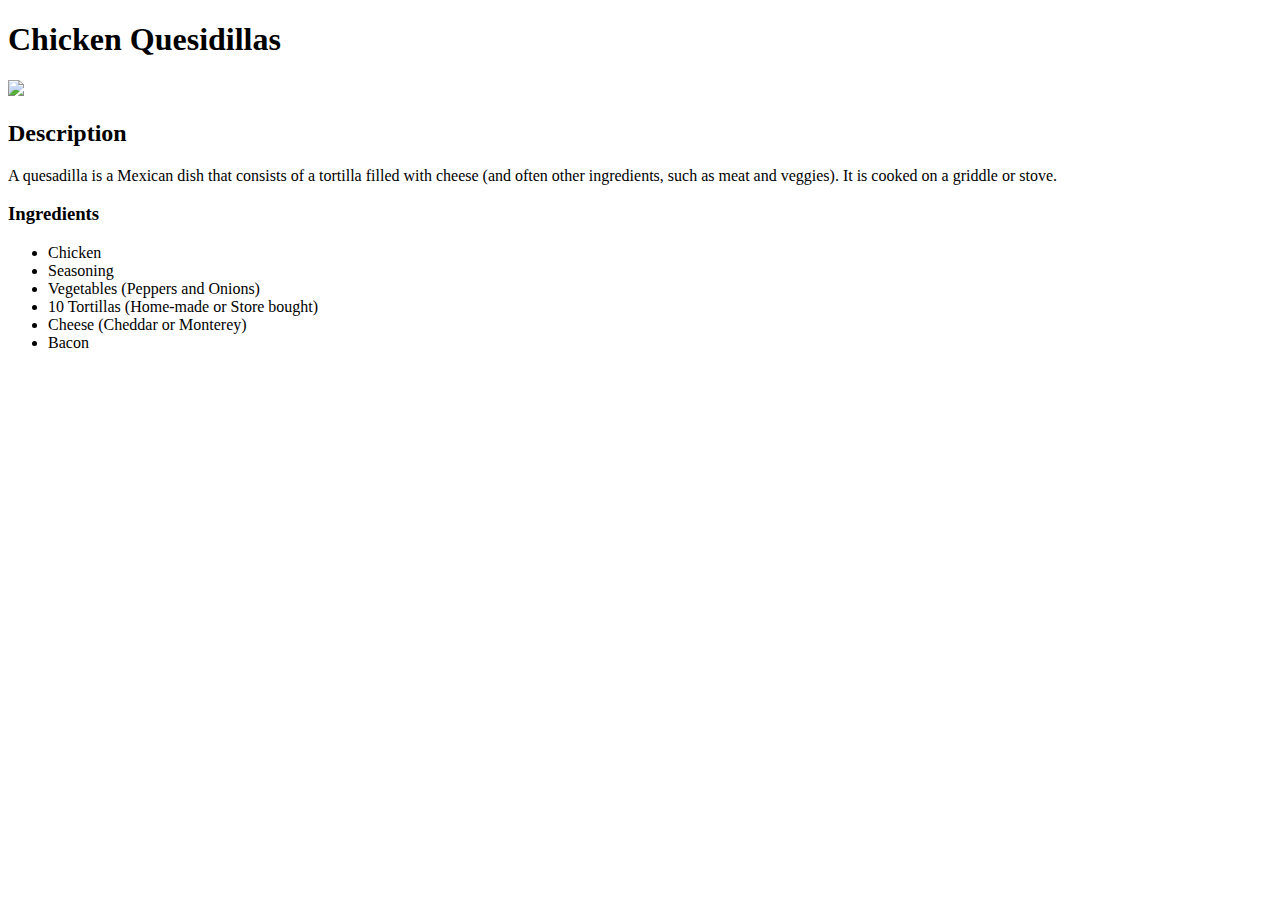
==== recipes/chicken-quesidillas.html @ b3154577 "Started the recipes project today" ====
<!DOCTYPE html>

<html lang="en">
<head>
    <meta charset="UTF-8">
    <meta name="viewport" content="width=device-width, initial-scale=1.0">
    <title>Chicken-Quesidillas</title>
</head>

<body>
    <h1>Chicken Quesidillas</h1>
       <img src="img/chicken-quesidillas.webp">

    <h2>Description</h2>
       <p>A quesadilla is a Mexican dish that consists of a tortilla filled with cheese
        (and often other ingredients, 
        such as meat and veggies).
        It is cooked on a griddle or stove.
       </p>
    <h3>Ingredients</h3>
       <p>
        <ul>
            <li>Chicken</li>
            <li>Seasoning</li>
            <li>Vegetables (Peppers and Onions)</li>
            <li>10 Tortillas (Home-made or Store bought)</li>
            <li>Cheese (Cheddar or Monterey)</li>
            <li>Bacon</li>
        </ul>
        </p>
</body>
</html>
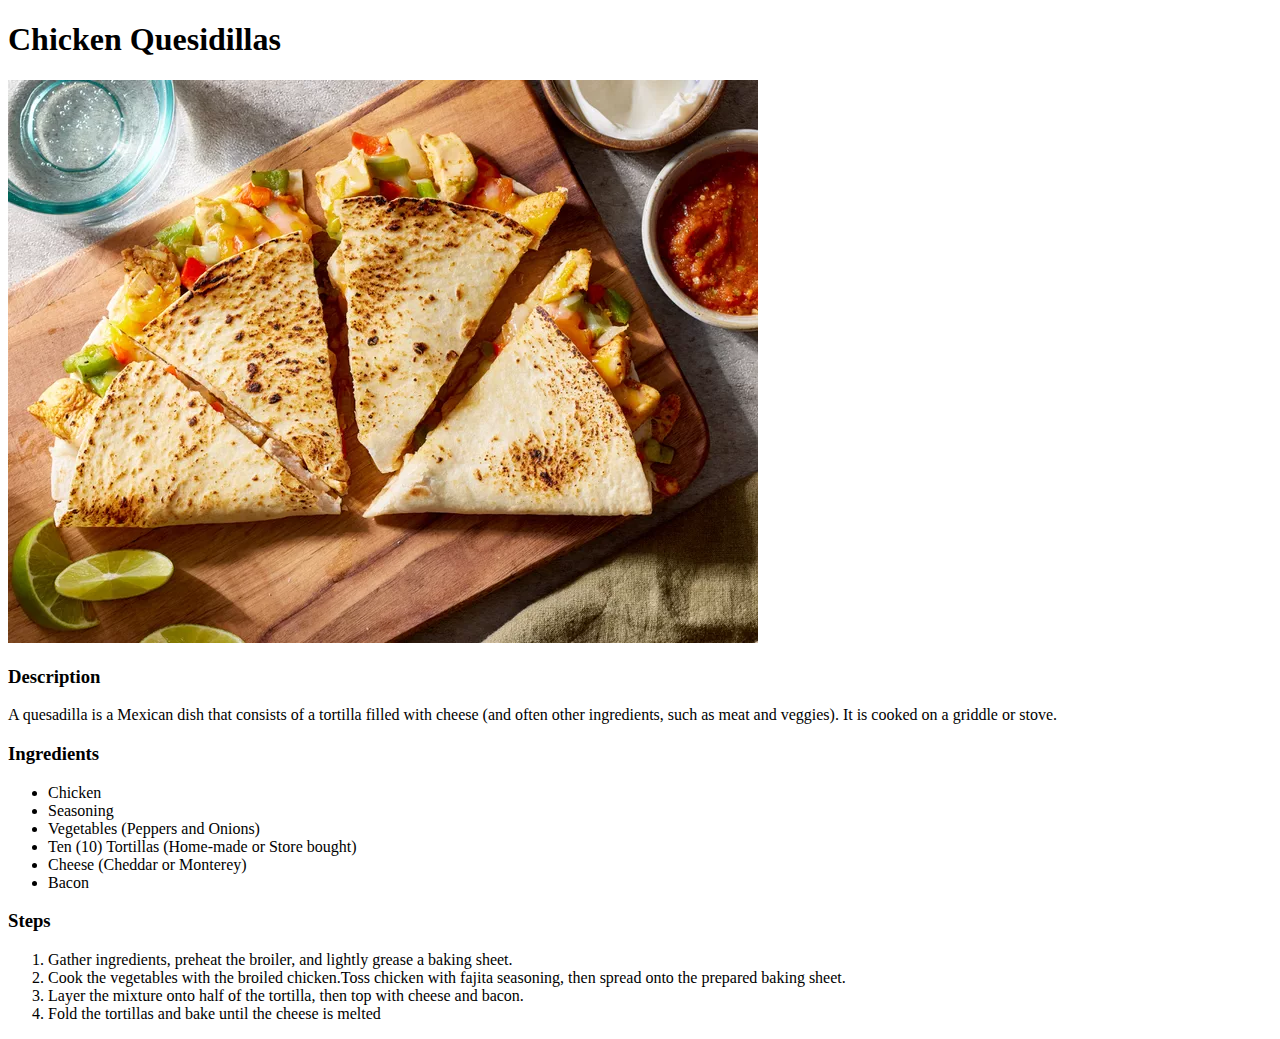
==== commit 410d7ab0: "I added other pages to the site" ====
--- a/recipes/chicken-quesidillas.html
+++ b/recipes/chicken-quesidillas.html
@@ -9,24 +9,35 @@
 
 <body>
     <h1>Chicken Quesidillas</h1>
+
        <img src="img/chicken-quesidillas.webp">
 
-    <h2>Description</h2>
+    <h3>Description</h3>
        <p>A quesadilla is a Mexican dish that consists of a tortilla filled with cheese
-        (and often other ingredients, 
-        such as meat and veggies).
-        It is cooked on a griddle or stove.
-       </p>
+        (and often other ingredients, such as meat and veggies). It is cooked on a griddle or stove.</p>
+        
     <h3>Ingredients</h3>
        <p>
         <ul>
             <li>Chicken</li>
             <li>Seasoning</li>
             <li>Vegetables (Peppers and Onions)</li>
-            <li>10 Tortillas (Home-made or Store bought)</li>
+            <li>Ten (10) Tortillas (Home-made or Store bought)</li>
             <li>Cheese (Cheddar or Monterey)</li>
             <li>Bacon</li>
         </ul>
         </p>
+
+    <h3>Steps</h3>
+        <p>
+         <ol>
+            <li>Gather ingredients, preheat the broiler, and lightly grease a baking sheet.</li>
+            <li>Cook the vegetables with the broiled chicken.Toss chicken with fajita seasoning, 
+                then spread onto the prepared baking sheet.</li>
+            <li>Layer the mixture onto half of the tortilla, then top with cheese and bacon.</li>
+            <li>Fold the tortillas and bake until the cheese is melted</li>
+        </ol>   
+        </p>
+
 </body>
 </html>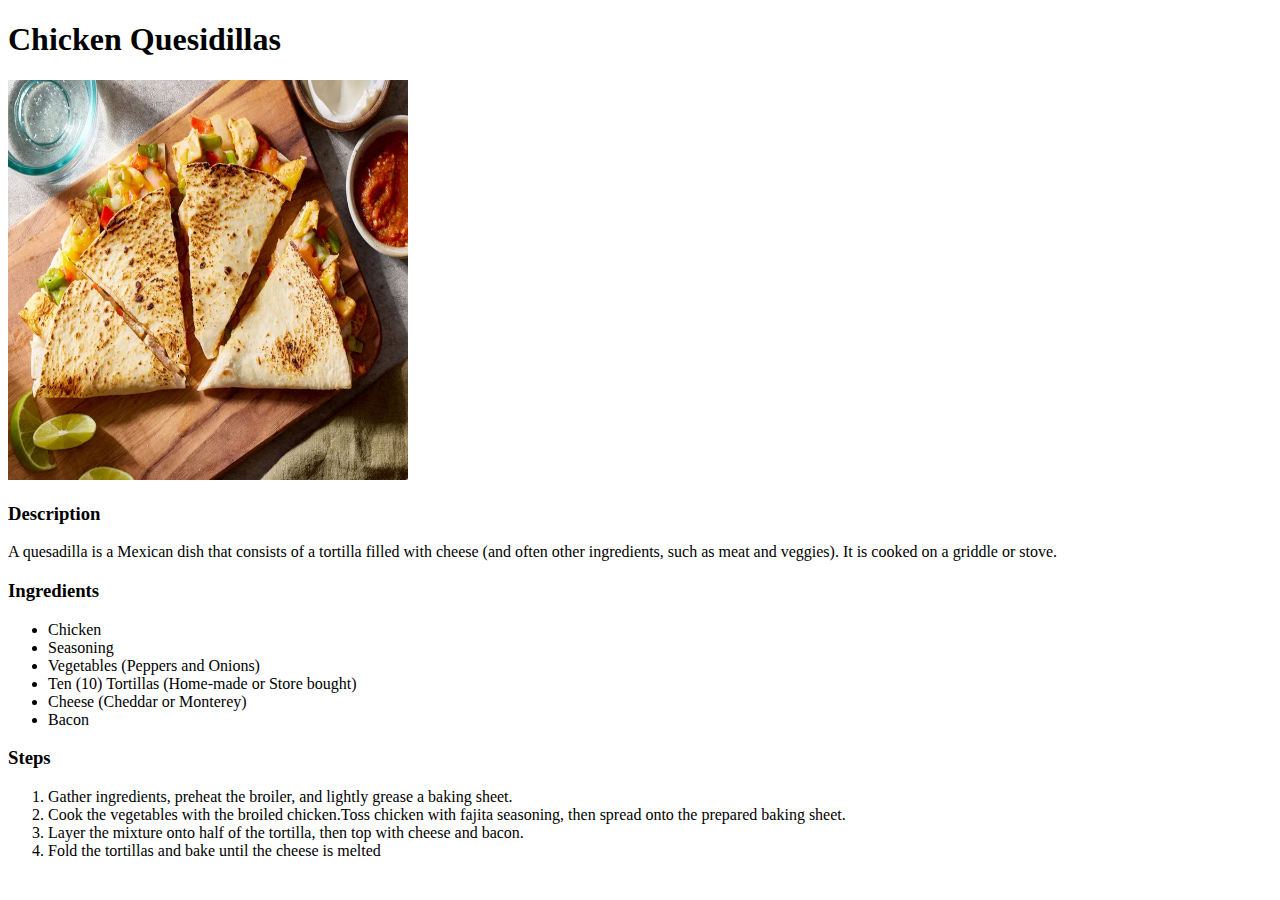
==== commit eba1db0a: "Add alt and img dimensions" ====
--- a/recipes/chicken-quesidillas.html
+++ b/recipes/chicken-quesidillas.html
@@ -10,7 +10,7 @@
 <body>
     <h1>Chicken Quesidillas</h1>
 
-       <img src="img/chicken-quesidillas.webp">
+       <img src="img/chicken-quesidillas.webp" alt="Finished Quesidillas on a chopping board" width="400" height="400"> 
 
     <h3>Description</h3>
        <p>A quesadilla is a Mexican dish that consists of a tortilla filled with cheese
@@ -32,9 +32,12 @@
         <p>
          <ol>
             <li>Gather ingredients, preheat the broiler, and lightly grease a baking sheet.</li>
+
             <li>Cook the vegetables with the broiled chicken.Toss chicken with fajita seasoning, 
                 then spread onto the prepared baking sheet.</li>
+
             <li>Layer the mixture onto half of the tortilla, then top with cheese and bacon.</li>
+
             <li>Fold the tortillas and bake until the cheese is melted</li>
         </ol>   
         </p>
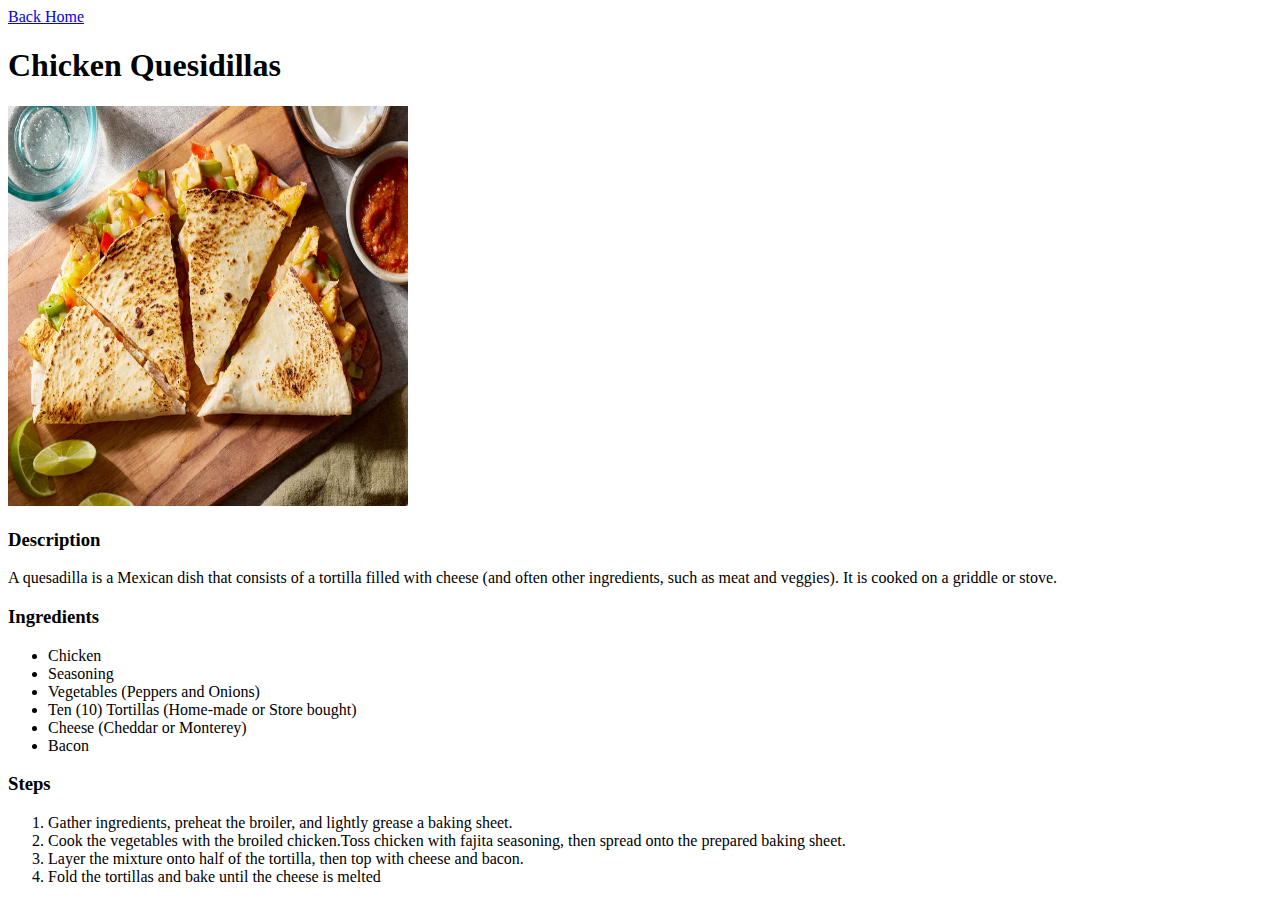
==== commit b5315eed: "Included the "Back Home" button" ====
--- a/recipes/chicken-quesidillas.html
+++ b/recipes/chicken-quesidillas.html
@@ -8,6 +8,10 @@
 </head>
 
 <body>
+    
+
+    <a href="../index.html">Back Home</a>
+
     <h1>Chicken Quesidillas</h1>
 
        <img src="img/chicken-quesidillas.webp" alt="Finished Quesidillas on a chopping board" width="400" height="400"> 
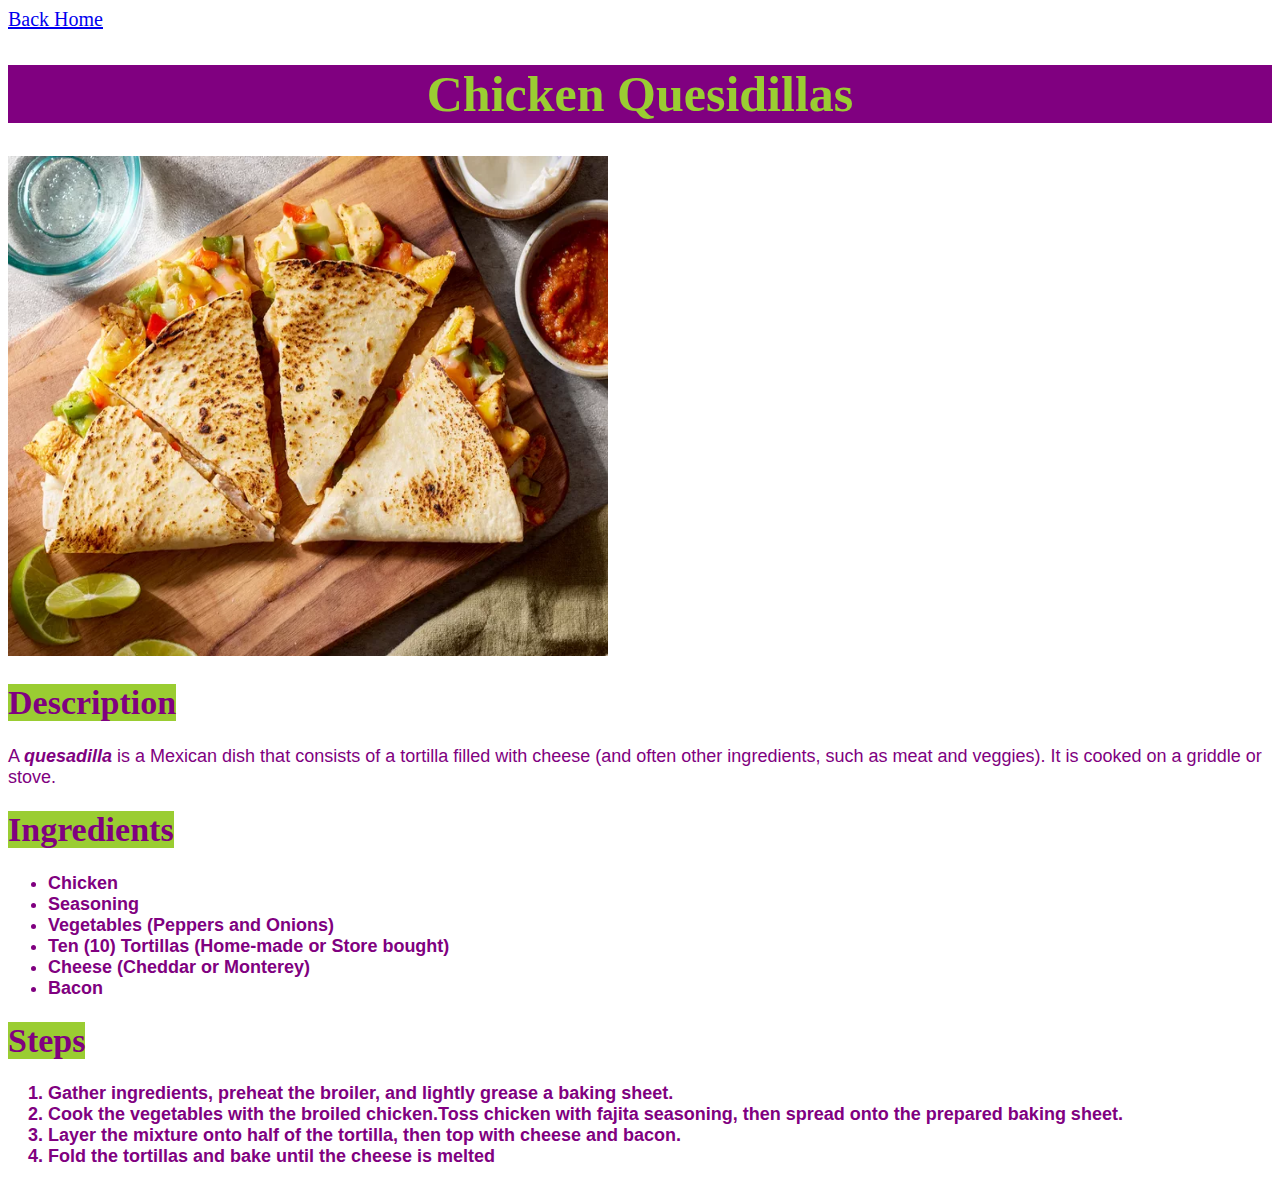
==== commit 8f0487fd: "All the changes so far" ====
--- a/recipes/chicken-quesidillas.html
+++ b/recipes/chicken-quesidillas.html
@@ -5,22 +5,24 @@
     <meta charset="UTF-8">
     <meta name="viewport" content="width=device-width, initial-scale=1.0">
     <title>Chicken-Quesidillas</title>
+    <link rel="stylesheet" href="chistyle.css"/>
 </head>
 
 <body>
-    
+
 
     <a href="../index.html">Back Home</a>
 
     <h1>Chicken Quesidillas</h1>
 
-       <img src="img/chicken-quesidillas.webp" alt="Finished Quesidillas on a chopping board" width="400" height="400"> 
+       <img src="img/chicken-quesidillas.webp" alt="Finished Quesidillas on a chopping board" width="600" height="500"> 
 
-    <h3>Description</h3>
-       <p>A quesadilla is a Mexican dish that consists of a tortilla filled with cheese
+    <h3><span>Description</span></h3>
+
+       <p>A <em>quesadilla</em> is a Mexican dish that consists of a tortilla filled with cheese
         (and often other ingredients, such as meat and veggies). It is cooked on a griddle or stove.</p>
         
-    <h3>Ingredients</h3>
+    <h3><span>Ingredients</span></h3>
        <p>
         <ul>
             <li>Chicken</li>
@@ -32,7 +34,7 @@
         </ul>
         </p>
 
-    <h3>Steps</h3>
+    <h3><span>Steps</span></h3>
         <p>
          <ol>
             <li>Gather ingredients, preheat the broiler, and lightly grease a baking sheet.</li>
--- a/recipes/chistyle.css
+++ b/recipes/chistyle.css
@@ -0,0 +1,49 @@
+
+/* Styling the Chicken recipe page*/
+
+body {
+
+    font-size: 20px;
+
+}
+
+span {
+    
+    font-family: 'Times New Roman', Times, serif;
+    display:inline;
+    background-color: yellowgreen;
+    color: purple;
+    font-size: 34px;     
+
+}
+
+h1 {
+
+    color: yellowgreen;
+    text-align: center;
+    background-color: purple;
+    font-size: 50px;
+
+}
+
+li {
+
+    color:purple;
+    font-family: verdana, sans-serif;
+    font-size: 18px;
+    font-weight: bold;
+
+}
+
+p {
+
+    font-family: verdana, sans-serif;
+    font-size: 18px;
+    color: purple
+}
+
+em {
+
+    font-weight: bold;
+
+}
